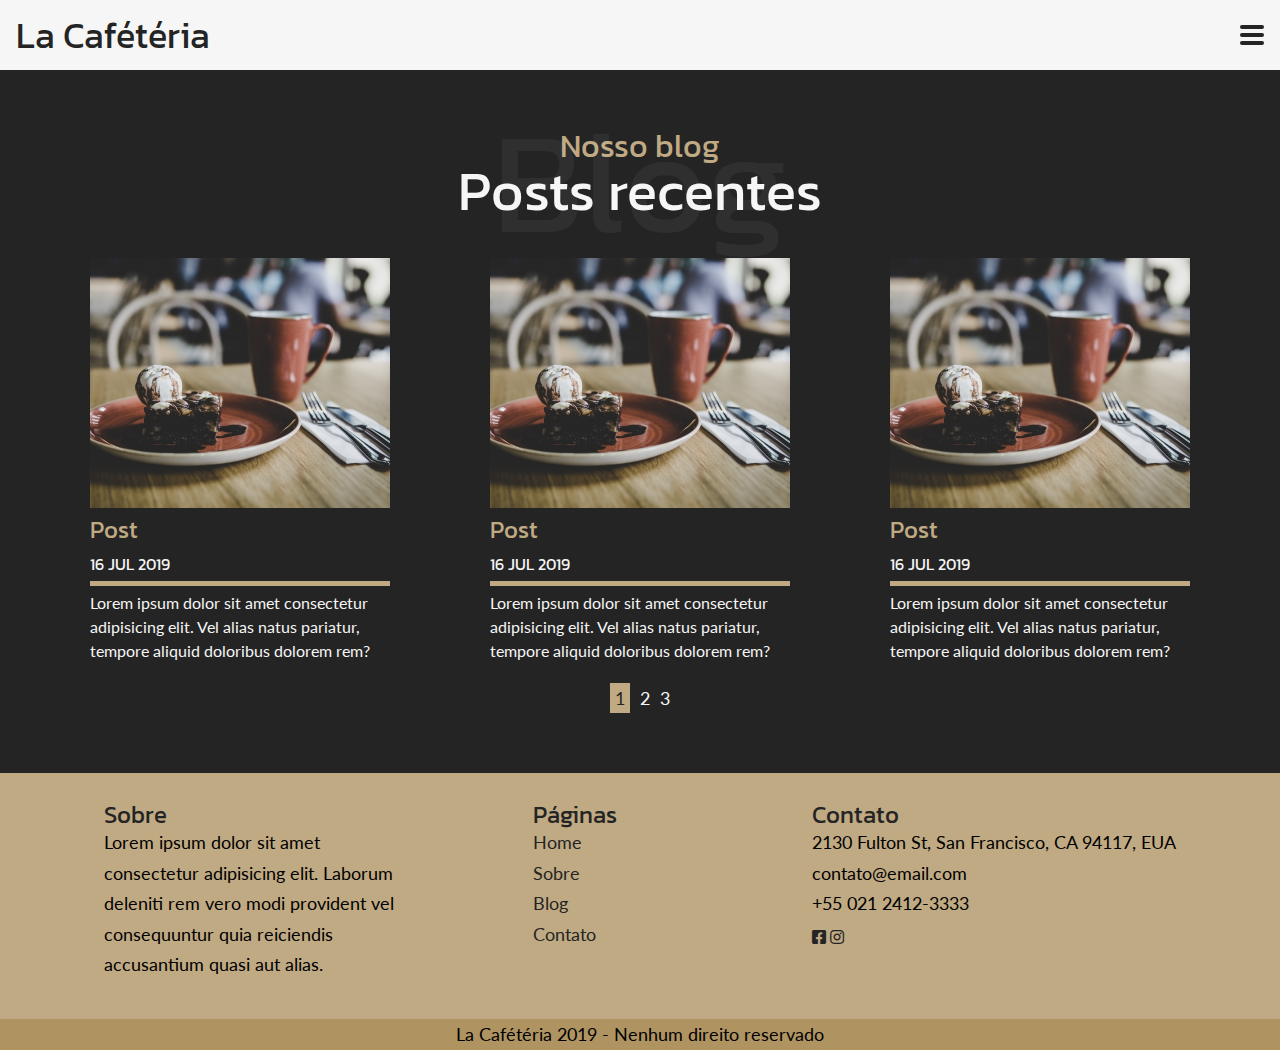
==== blog.html @ 03b00ef6 "Adicionando blog" ====
<!DOCTYPE html>
<html>
<head>
	<title>La Cafeteria</title>
	<meta name="description" content="La Cafeteria">
	<meta name="viewport" content="width=device-width, initial-scale=1">
	<link href="https://fonts.googleapis.com/css?family=Kanit:700|Lato&display=swap" rel="stylesheet">
	<link rel="stylesheet" href="https://use.fontawesome.com/releases/v5.8.1/css/all.css">
	<link rel="stylesheet" type="text/css" href="assets/css/style.css">
</head>
<body>
	<nav class="mobile-menu">
		<a class="logo" href="index.html">La Cafétéria</a>
		<a href="#" class="hamburger-wrapper">
			<div class="hamburger-menu"></div>
		</a>
		<div class="mobile-menu-overlay">
			<ul>
				<li><a href="index.html">Home</a></li>
				<li><a href="sobre.html">Sobre</a></li>
				<li><a href="blog.html">Blog</a></li>
				<li><a href="contato.html">Contato</a></li>
			</ul>
		</div>
    </nav>
    
    <section class="our-blog">
        <div class="container">
            <div class="recent-posts">
                <div class="title">
                    <h2>Nosso blog</h2>
                    <h3>Posts recentes</h3>
                    <h4>Blog</h4>
                </div>
                <div class="description">
                    <div class="posts">
                        <div class="posts-item">
                            <a href="#">
                                <div class="posts-item-wrapper">
                                    <div class="posts-item-img">
                                        <img src="assets/img/post.jpg" alt="post">
                                    </div>
                                </div>
                                <h4>Post</h4>
                                <p class="post-date">16 jul 2019</p>
                                <p>Lorem ipsum dolor sit amet consectetur adipisicing elit. Vel alias natus pariatur, tempore aliquid doloribus dolorem rem?</p>

                            </a>
                        </div>
                        <div class="posts-item">
                            <a href="#">
                                <div class="posts-item-wrapper">
                                    <div class="posts-item-img">
                                        <img src="assets/img/post.jpg" alt="post">
                                    </div>
                                </div>
                                <h4>Post</h4>
                                <p class="post-date">16 jul 2019</p>
                                <p>Lorem ipsum dolor sit amet consectetur adipisicing elit. Vel alias natus pariatur, tempore aliquid doloribus dolorem rem?</p>
                            </a>
                        </div>
                        <div class="posts-item">
                            <a href="#">
                                <div class="posts-item-wrapper">
                                    <div class="posts-item-img">
                                        <img src="assets/img/post.jpg" alt="post">
                                    </div>
                                </div>
                                <h4>Post</h4>
                                <p class="post-date">16 jul 2019</p>
                                <p>Lorem ipsum dolor sit amet consectetur adipisicing elit. Vel alias natus pariatur, tempore aliquid doloribus dolorem rem?</p>
                            </a>
                        </div>
                    </div>
                </div>
                <div class="paginate">
                    <a href="#" class="active"><p>1</p></a>
                    <a href="#"><p>2</p></a>
                    <a href="#"><p>3</p></a>
                </div>
            </div>
        </div>
    </section>

    <footer>
		<div class="footer">
			<div class="container">
				<div class="content">
					<div class="about footer-item">
						<h4>Sobre</h4>
						<p>Lorem ipsum dolor sit amet consectetur adipisicing elit. Laborum deleniti rem vero modi provident vel consequuntur quia reiciendis accusantium quasi aut alias.</p>
					</div>
					<div class="pages footer-item">
						<h4>Páginas</h4>
						<a href="index.html"><p>Home</p></a>
						<a href="sobre.html"><p>Sobre</p></a>
						<a href="blog.html"><p>Blog</p></a>
						<a href="contato.html"><p>Contato</p></a>
					</div>
					<div class="contact footer-item">
						<h4>Contato</h4>
						<p>2130 Fulton St, San Francisco, CA 94117, EUA</p>
						<p>contato@email.com</p>
						<p>+55 021 2412-3333</p>
						<div class="social">
							<a href="#" target="_blank"><i class="fab fa-facebook-square"></i></a>
							<a href="#" target="_blank"><i class="fab fa-instagram"></i></a>
						</div>
					</div>
				</div>
			</div>
		</div>
		<div id="copyright">
			<p>La Cafétéria 2019 - Nenhum direito reservado</p>
		</div>
	</footer>
	
</body>
<script src="assets/js/jquery-3.4.1.js"></script>
<script src="assets/js/menu-hamburguer.js"></script>
</html>
---- assets/css/style.css ----
/* http://meyerweb.com/eric/tools/css/reset/ 
   v2.0 | 20110126
   License: none (public domain)
*/
html, body, div, span, applet, object, iframe,
h1, h2, h3, h4, h5, h6, p, blockquote, pre,
a, abbr, acronym, address, big, cite, code,
del, dfn, em, img, ins, kbd, q, s, samp,
small, strike, strong, sub, sup, tt, var,
b, u, i, center,
dl, dt, dd, ol, ul, li,
fieldset, form, label, legend,
table, caption, tbody, tfoot, thead, tr, th, td,
article, aside, canvas, details, embed,
figure, figcaption, footer, header, hgroup,
menu, nav, output, ruby, section, summary,
time, mark, audio, video {
  margin: 0;
  padding: 0;
  border: 0;
  font-size: 100%;
  font: inherit;
  vertical-align: baseline;
}

/* HTML5 display-role reset for older browsers */
article, aside, details, figcaption, figure,
footer, header, hgroup, menu, nav, section {
  display: block;
}

body {
  line-height: 1;
}

ol, ul {
  list-style: none;
}

blockquote, q {
  quotes: none;
}

blockquote:before, blockquote:after,
q:before, q:after {
  content: '';
  content: none;
}

table {
  border-collapse: collapse;
  border-spacing: 0;
}

*, *::after, *::before {
  box-sizing: border-box;
}

.grid-1 {
  width: calc(8.33333% - 20px);
}

.grid-2 {
  width: calc(16.66667% - 20px);
}

.grid-3 {
  width: calc(25% - 20px);
}

.grid-4 {
  width: calc(33.33333% - 20px);
}

.grid-5 {
  width: calc(41.66667% - 20px);
}

.grid-6 {
  width: calc(50% - 20px);
}

.grid-7 {
  width: calc(58.33333% - 20px);
}

.grid-8 {
  width: calc(66.66667% - 20px);
}

.grid-9 {
  width: calc(75% - 20px);
}

.grid-10 {
  width: calc(83.33333% - 20px);
}

.grid-11 {
  width: calc(91.66667% - 20px);
}

.grid-12 {
  width: calc(100% - 20px);
}

[class^="grid-"] {
  float: left;
  min-height: 1px;
  margin-left: 10px;
  margin-right: 10px;
}

@media screen and (max-width: 759px) {
  [class^="grid-"] {
    width: 100%;
    float: none;
    margin-left: 0px;
    margin-right: 0px;
  }
}

.offset-1 {
  margin-left: calc(8.33333% + 10px);
}

.offset-2 {
  margin-left: calc(16.66667% + 10px);
}

.offset-3 {
  margin-left: calc(25% + 10px);
}

.offset-4 {
  margin-left: calc(33.33333% + 10px);
}

.offset-5 {
  margin-left: calc(41.66667% + 10px);
}

.offset-6 {
  margin-left: calc(50% + 10px);
}

.offset-7 {
  margin-left: calc(58.33333% + 10px);
}

.offset-8 {
  margin-left: calc(66.66667% + 10px);
}

.offset-9 {
  margin-left: calc(75% + 10px);
}

.offset-10 {
  margin-left: calc(83.33333% + 10px);
}

.offset-11 {
  margin-left: calc(91.66667% + 10px);
}

.offset-12 {
  margin-left: calc(100% + 10px);
}

@media screen and (max-width: 759px) {
  .offset-1, .offset-2, .offset-3, .offset-4, .offset-5, .offset-6, .offset-7, .offset-8, .offset-9, .offset-10, .offset-11, .offset-12 {
    margin-left: 0px;
  }
}

.container {
  max-width: 1200px;
  margin: 0 auto;
  position: relative;
}

@media screen and (min-width: 760px) and (max-width: 1199px) {
  .container {
    max-width: 760px;
  }
}

@media screen and (max-width: 759px) {
  .container {
    max-width: 480px;
    padding-left: 10px;
    padding-right: 10px;
  }
}

.container::after, .container::before {
  content: '';
  display: table;
  clear: both;
}

.row {
  position: relative;
  margin-left: -10px;
  margin-right: -10px;
}

@media screen and (max-width: 759px) {
  .row {
    margin-left: 0;
    margin-right: 0;
  }
}

.row::after, .row::before {
  content: '';
  display: table;
  clear: both;
}

nav.mobile-menu .mobile-menu-overlay, .main-msg .btn, .who-we-are .title h2, .who-we-are .title h3, .who-we-are .title h4, .who-we-are .description p, .services-item, .opening-hours .title h3, .our-menu .title h2, .our-menu .title h3, .our-menu .title h4, .our-menu .btn, .recent-posts .title h2, .recent-posts .title h3, .recent-posts .title h4, .recent-posts .btn, .clients .title h2, .clients .title h3, .clients .title h4, .footer, #copyright p, .contact-us .title h2, .contact-us .title h3, .contact-us .title h4, .contact-us form .btn, .contact-us .how-to-meet {
  text-align: center;
}

.drinks-item {
  text-align: left;
}

nav.mobile-menu .logo, .main-msg .btn, .our-menu .btn, .recent-posts .btn, .posts-item a, .paginate a, .footer a, .contact-us form .btn, .contact-us .how-to-meet .social a {
  text-decoration: none;
}

.posts-item .post-date {
  text-transform: uppercase;
}

.hamburger-menu:before, .hamburger-menu:after, .main-msg, .who-we-are .title h4, .our-menu .title h4, .recent-posts .title h4, .clients .title h4, .contact-us .title h4 {
  position: absolute;
}

.hamburger-menu, .who-we-are .title, .our-menu .title, .recent-posts .title, .clients .title, .contact-us .title {
  position: relative;
}

nav.mobile-menu .mobile-menu-overlay {
  position: fixed;
}

nav.mobile-menu, .services, .opening-hours, .drinks, .posts, .paginate {
  display: flex;
}

.hamburger-wrapper, .hamburger-menu, .main-msg .btn, .our-menu .btn, .recent-posts .btn, .contact-us form label, .contact-us form .btn {
  display: block;
}

nav.mobile-menu .mobile-menu-overlay {
  display: none;
}

.services, .opening-hours, .drinks, .posts, .paginate {
  flex-direction: row;
}

.services, .drinks, .posts {
  flex-flow: row wrap;
}

nav.mobile-menu {
  align-items: center;
}

.paginate {
  justify-content: center;
}

.services, .drinks, .posts {
  justify-content: space-around;
}

nav.mobile-menu, .opening-hours {
  justify-content: space-between;
}

nav.mobile-menu .mobile-menu-overlay ul {
  position: relative;
  top: 50%;
  transform: perspective(1px) translateY(-50%);
}

p {
  font-family: "Lato", sans-serif;
  font-size: 1.125em;
  line-height: 1.6875em;
}

.visible {
  display: block !important;
}

nav.mobile-menu {
  background: #f6f6f6;
  box-sizing: border-box;
  width: 100%;
  height: 70px;
  padding: 0 16px;
}

nav.mobile-menu .logo {
  font-family: "Kanit", sans-serif;
  font-size: 2.25em;
  color: #242424;
}

nav.mobile-menu .mobile-menu-overlay {
  z-index: 1000;
  width: 100%;
  height: 100vh;
  background: #f6f6f6;
  top: 0;
  left: 0;
}

nav.mobile-menu .mobile-menu-overlay ul {
  font-family: "Kanit", sans-serif;
  font-size: 1.5em;
  line-height: 36px;
}

nav.mobile-menu .mobile-menu-overlay ul li {
  margin-bottom: 24px;
}

nav.mobile-menu .mobile-menu-overlay ul li a {
  color: #242424;
  text-decoration: none;
  transition: .3s;
}

nav.mobile-menu .mobile-menu-overlay ul li a:hover {
  color: #c0aa83;
  transition: .3s;
}

.hamburger-menu, .hamburger-menu:after, .hamburger-menu:before {
  width: 24px;
  height: 4px;
  border-radius: 2px;
}

.hamburger-wrapper {
  padding: 12px 0;
  z-index: 1001;
}

.hamburger-menu {
  background: #242424;
  transition: all 0ms 200ms;
}

.hamburger-menu.animate {
  background: #f6f6f6;
}

.hamburger-menu:before {
  content: "";
  left: 0;
  bottom: 8px;
  background: #242424;
  transition: bottom 200ms 200ms cubic-bezier(0.23, 1, 0.32, 1), transform 200ms cubic-bezier(0.23, 1, 0.32, 1);
}

.hamburger-menu:after {
  content: "";
  left: 0;
  top: 8px;
  background: #242424;
  transition: top 200ms 200ms cubic-bezier(0.23, 1, 0.32, 1), transform 200ms cubic-bezier(0.23, 1, 0.32, 1);
}

.hamburger-menu.animate:after {
  top: 0;
  transform: rotate(45deg);
  transition: top 200ms cubic-bezier(0.23, 1, 0.32, 1), transform 200ms 200ms cubic-bezier(0.23, 1, 0.32, 1);
}

.hamburger-menu.animate:before {
  bottom: 0;
  transform: rotate(-45deg);
  transition: bottom 200ms cubic-bezier(0.23, 1, 0.32, 1), transform 200ms 200ms cubic-bezier(0.23, 1, 0.32, 1);
}

.header {
  background: linear-gradient(rgba(36, 36, 36, 0.4), rgba(36, 36, 36, 0.6)), url("../img/bg-header.jpg");
  background-attachment: fixed;
  background-position: center;
  background-repeat: no-repeat;
  background-size: cover;
  width: 100%;
  height: 100vh;
}

.main-msg {
  transform: translate(-50%, -50%);
  top: 50%;
  left: 50%;
  color: #f6f6f6;
  text-align: center;
}

.main-msg p {
  font-family: "Kanit", sans-serif;
  font-size: 7em;
  padding-bottom: 40px;
}

.main-msg .btn {
  font-family: "Kanit", sans-serif;
  font-size: 1.125em;
  max-width: 150px;
  vertical-align: middle;
  padding: 15px 10px;
  cursor: pointer;
  transition: .3s;
  background-color: #c0aa83;
  color: #f6f6f6;
  margin: 0 auto;
}

.main-msg .btn:hover {
  transition: .3s;
  background-color: #af9361;
}

.main-msg .btn:active {
  transform: translateY(2px);
}

@media screen and (min-width: 760px) and (max-width: 1199px) {
  .main-msg p {
    font-size: 5em;
    padding-bottom: 30px;
  }
}

@media screen and (max-width: 759px) {
  .main-msg p {
    font-size: 3em;
    padding-bottom: 20px;
  }
}

.about-us {
  margin-top: -40px;
  padding: 60px 0;
  background: url("../img/bg-bottom-header.png");
  background-position: 0 0;
  background-repeat: no-repeat;
}

.about-us .content {
  margin-top: 40px;
  background: url("../img/bg-about.png");
  background-position: 0 50%;
  background-repeat: no-repeat;
}

.who-we-are .title h2 {
  font-family: "Kanit", sans-serif;
  font-size: 2em;
  color: #242424;
}

@media screen and (max-width: 759px) {
  .who-we-are .title h2 {
    font-size: 1.5em;
  }
}

.who-we-are .title h3 {
  font-family: "Kanit", sans-serif;
  font-size: 3.5em;
  color: #c0aa83;
}

@media screen and (max-width: 759px) {
  .who-we-are .title h3 {
    font-size: 2.5em;
  }
}

.who-we-are .title h4 {
  font-family: "Kanit", sans-serif;
  font-size: 9em;
  transform: translateX(-50%);
  left: 50%;
  top: -20px;
  color: #242424;
  opacity: .05;
}

@media screen and (min-width: 760px) and (max-width: 1199px) {
  .who-we-are .title h4 {
    font-size: 7em;
  }
}

@media screen and (max-width: 759px) {
  .who-we-are .title h4 {
    font-size: 4.5em;
  }
}

.who-we-are .description {
  margin-top: 20px;
}

.services {
  padding: 20px 0;
}

.services-item {
  border: 5px solid #c0aa83;
  padding: 20px;
  margin: 20px 0;
  width: 240px;
  height: 300px;
  transition: .3s;
}

.services-item img {
  margin: 0 auto;
}

.services-item h4 {
  font-family: "Kanit", sans-serif;
  font-size: 1.5em;
  padding: 10px 0;
}

.services-item:hover {
  background: #c0aa83;
  transition: .3s;
}

@media screen and (max-width: 759px) {
  .opening-hours {
    flex-direction: column;
  }
}

.opening-hours .title h3 {
  font-family: "Kanit", sans-serif;
  font-size: 2em;
  color: #c0aa83;
  text-align: left;
  padding-bottom: 20px;
}

@media screen and (max-width: 759px) {
  .opening-hours .title h3 {
    font-size: 1.5em;
  }
}

@media screen and (max-width: 759px) {
  .opening-hours .title h3 {
    text-align: center;
  }
}

.opening-hours .description p {
  font-size: 1.5em;
  color: #c0aa83;
  font-family: "Kanit", sans-serif;
}

@media screen and (max-width: 759px) {
  .opening-hours .description p {
    text-align: center;
  }
}

.opening-hours .description span {
  color: #242424;
}

.opening-hours img {
  height: 400px;
  object-fit: cover;
}

@media screen and (min-width: 760px) and (max-width: 1199px) {
  .opening-hours img {
    height: 220px;
  }
}

@media screen and (max-width: 759px) {
  .opening-hours img {
    height: 220px;
    width: 90%;
    margin: 20px auto 0 auto;
  }
}

.our-drinks {
  padding: 60px 0;
  background: linear-gradient(rgba(192, 170, 131, 0.7), rgba(192, 170, 131, 0.8)), url("../img/bg-drinks.jpg");
  background-attachment: fixed;
  background-position: center;
  background-repeat: no-repeat;
  background-size: cover;
  height: 100vh;
  width: 100%;
}

.our-menu .title h2 {
  font-family: "Kanit", sans-serif;
  font-size: 2em;
  color: #f6f6f6;
}

@media screen and (max-width: 759px) {
  .our-menu .title h2 {
    font-size: 1.5em;
  }
}

.our-menu .title h3 {
  font-family: "Kanit", sans-serif;
  font-size: 3.5em;
  color: #242424;
}

@media screen and (max-width: 759px) {
  .our-menu .title h3 {
    font-size: 2.5em;
  }
}

.our-menu .title h4 {
  font-family: "Kanit", sans-serif;
  font-size: 9em;
  transform: translateX(-50%);
  left: 50%;
  top: -20px;
  color: #242424;
  opacity: .05;
}

@media screen and (min-width: 760px) and (max-width: 1199px) {
  .our-menu .title h4 {
    font-size: 7em;
  }
}

@media screen and (max-width: 759px) {
  .our-menu .title h4 {
    font-size: 4.5em;
  }
}

.our-menu .btn {
  font-family: "Kanit", sans-serif;
  font-size: 1.125em;
  max-width: 150px;
  vertical-align: middle;
  padding: 15px 10px;
  cursor: pointer;
  transition: .3s;
  background-color: #f6f6f6;
  color: #242424;
  margin: 0 auto;
}

.our-menu .btn:hover {
  transition: .3s;
  background-color: #dddddd;
}

.our-menu .btn:active {
  transform: translateY(2px);
}

.drinks {
  padding: 20px;
}

.drinks-item {
  border: 5px solid #f6f6f6;
  padding: 10px 20px 20px 20px;
  margin: 10px 0;
  width: 600px;
  transition: .3s;
}

.drinks-item h4 {
  font-family: "Kanit", sans-serif;
  font-size: 1.5em;
  padding: 10px 0;
}

.drinks-item p {
  font-size: 1em;
}

.drinks-item:hover {
  background: #f6f6f6;
  transition: .3s;
}

.our-blog {
  padding: 60px 0;
  background: #242424;
}

.recent-posts .title h2 {
  font-family: "Kanit", sans-serif;
  font-size: 2em;
  color: #c0aa83;
}

@media screen and (max-width: 759px) {
  .recent-posts .title h2 {
    font-size: 1.5em;
  }
}

.recent-posts .title h3 {
  font-family: "Kanit", sans-serif;
  font-size: 3.5em;
  color: #f6f6f6;
}

@media screen and (max-width: 759px) {
  .recent-posts .title h3 {
    font-size: 2.5em;
  }
}

.recent-posts .title h4 {
  font-family: "Kanit", sans-serif;
  font-size: 9em;
  transform: translateX(-50%);
  left: 50%;
  top: -20px;
  color: #f6f6f6;
  opacity: .05;
}

@media screen and (min-width: 760px) and (max-width: 1199px) {
  .recent-posts .title h4 {
    font-size: 7em;
  }
}

@media screen and (max-width: 759px) {
  .recent-posts .title h4 {
    font-size: 4.5em;
  }
}

.recent-posts .description {
  margin-top: 20px;
}

.recent-posts .btn {
  font-family: "Kanit", sans-serif;
  font-size: 1.125em;
  max-width: 150px;
  vertical-align: middle;
  padding: 15px 10px;
  cursor: pointer;
  transition: .3s;
  background-color: #c0aa83;
  color: #f6f6f6;
  margin: 0 auto;
}

.recent-posts .btn:hover {
  transition: .3s;
  background-color: #af9361;
}

.recent-posts .btn:active {
  transform: translateY(2px);
}

.posts-item {
  transition: all .3s ease;
  width: 300px;
  margin: 20px 0;
}

.posts-item img {
  object-fit: cover;
  width: 100%;
  height: 250px;
}

.posts-item h4 {
  font-family: "Kanit", sans-serif;
  font-size: 1.5em;
  color: #c0aa83;
  margin: 10px 0;
  transition: .3s;
}

.posts-item h4:hover {
  color: #f6f6f6;
  transition: .3s;
}

.posts-item p {
  font-family: "Lato", sans-serif;
  font-size: 1em;
  line-height: 1.5em;
  color: #f6f6f6;
}

.posts-item .post-date {
  border-bottom: 5px solid #c0aa83;
  margin-bottom: 5px;
  padding-bottom: 5px;
  font-family: "Kanit", sans-serif;
}

.posts-item .posts-item-wrapper {
  overflow: hidden;
  position: relative;
  width: 100%;
  height: 250px;
}

.posts-item .posts-item-wrapper:before {
  content: '';
  display: block;
  position: absolute;
  top: 0;
  left: 0;
  transition: all .3s ease;
  opacity: .4;
  z-index: 10;
  pointer-events: none;
  width: 100%;
  height: 250px;
}

.posts-item .posts-item-img {
  overflow: hidden;
  transition: all .3s ease;
  position: relative;
}

.posts-item:hover .posts-item-img img {
  transform: scale(1.05);
  transition: all .3s ease-in;
}

.paginate a {
  color: #f6f6f6;
  margin: 0 5px;
}

.paginate .active {
  background: #c0aa83;
  color: #242424;
  padding: 0 5px;
}

.our-clients {
  padding: 60px 0;
  background: #f6f6f6;
}

.clients .title h2 {
  font-family: "Kanit", sans-serif;
  font-size: 2em;
  color: #242424;
}

@media screen and (max-width: 759px) {
  .clients .title h2 {
    font-size: 1.5em;
  }
}

.clients .title h3 {
  font-family: "Kanit", sans-serif;
  font-size: 3.5em;
  color: #c0aa83;
}

@media screen and (max-width: 759px) {
  .clients .title h3 {
    font-size: 2.5em;
  }
}

.clients .title h4 {
  font-family: "Kanit", sans-serif;
  font-size: 9em;
  transform: translateX(-50%);
  left: 50%;
  top: -20px;
  color: #242424;
  opacity: .05;
}

@media screen and (min-width: 760px) and (max-width: 1199px) {
  .clients .title h4 {
    font-size: 7em;
  }
}

@media screen and (max-width: 759px) {
  .clients .title h4 {
    font-size: 4.5em;
  }
}

.footer {
  padding: 30px 0;
  background: #c0aa83;
}

.footer h4 {
  font-family: "Kanit", sans-serif;
  font-size: 1.5em;
  color: #242424;
}

.footer a {
  color: #242424;
  transition: .3s;
}

.footer a:hover {
  color: #f6f6f6;
  transition: .3s;
}

.footer .footer-item {
  margin-bottom: 10px;
}

.footer .social {
  margin-top: 10px;
}

@media screen and (min-width: 1200px) {
  .footer .content {
    display: flex;
    flex-direction: row;
    flex-flow: row wrap;
    justify-content: space-around;
    text-align: left;
  }
  .footer .about {
    width: 300px;
  }
  .footer .pages {
    width: 150px;
  }
}

#copyright {
  background: #af9361;
}

.contact-us {
  padding: 60px 0;
  background: linear-gradient(rgba(192, 170, 131, 0.7), rgba(192, 170, 131, 0.8));
}

.contact-us .title h2 {
  font-family: "Kanit", sans-serif;
  font-size: 2em;
  color: #f6f6f6;
}

@media screen and (max-width: 759px) {
  .contact-us .title h2 {
    font-size: 1.5em;
  }
}

.contact-us .title h3 {
  font-family: "Kanit", sans-serif;
  font-size: 3.5em;
  color: #242424;
}

@media screen and (max-width: 759px) {
  .contact-us .title h3 {
    font-size: 2.5em;
  }
}

.contact-us .title h4 {
  font-family: "Kanit", sans-serif;
  font-size: 9em;
  transform: translateX(-50%);
  left: 50%;
  top: -20px;
  color: #242424;
  opacity: .05;
}

@media screen and (min-width: 760px) and (max-width: 1199px) {
  .contact-us .title h4 {
    font-size: 7em;
  }
}

@media screen and (max-width: 759px) {
  .contact-us .title h4 {
    font-size: 4.5em;
  }
}

.contact-us .description {
  display: flex;
  flex-direction: column;
  justify-content: space-between;
}

@media screen and (min-width: 1200px) {
  .contact-us .description {
    flex-direction: row;
  }
}

.contact-us form {
  margin-top: 20px;
}

@media screen and (min-width: 1200px) {
  .contact-us form {
    width: 600px;
  }
}

.contact-us form label {
  font-family: "Kanit", sans-serif;
  font-size: 1.125em;
  color: #242424;
  margin: 10px 0;
}

.contact-us form input[type="text"], .contact-us form input[type="email"], .contact-us form textarea {
  font-family: "Lato", sans-serif;
  font-size: 1.125em;
  line-height: 1.6875em;
  color: #242424;
  width: 100%;
  padding: 0 5px;
  height: 40px;
  border: 2px solid #f6f6f6;
  background: #f6f6f6;
}

.contact-us form input[type="text"]:hover, .contact-us form input[type="text"]:focus, .contact-us form input[type="email"]:hover, .contact-us form input[type="email"]:focus, .contact-us form textarea:hover, .contact-us form textarea:focus {
  border-color: #dddddd;
  outline: none;
}

.contact-us form textarea {
  height: 120px;
}

.contact-us form .btn {
  font-family: "Kanit", sans-serif;
  font-size: 1.125em;
  max-width: 150px;
  vertical-align: middle;
  padding: 15px 10px;
  cursor: pointer;
  transition: .3s;
  background-color: #f6f6f6;
  color: #242424;
  border: none;
  width: 150px;
  line-height: 1.125em;
  margin-top: 20px;
}

.contact-us form .btn:hover {
  transition: .3s;
  background-color: #dddddd;
}

.contact-us form .btn:active {
  transform: translateY(2px);
}

.contact-us .how-to-meet {
  margin-top: 20px;
}

@media screen and (min-width: 1200px) {
  .contact-us .how-to-meet {
    text-align: left;
  }
}

.contact-us .how-to-meet h3 {
  font-family: "Kanit", sans-serif;
  font-size: 1.5em;
}

.contact-us .how-to-meet .social {
  margin-top: 10px;
}

.contact-us .how-to-meet .social a {
  color: #242424;
  font-size: 1.5em;
  transition: .3s;
}

.contact-us .how-to-meet .social a:hover {
  color: #f6f6f6;
  transition: .3s;
}

.mapouter {
  text-align: right;
  height: 500px;
  width: 100%;
  margin: 0px auto;
}

.mapouter #gmap_canvas {
  height: 500px;
  width: 100%;
}

@media screen and (min-width: 760px) and (max-width: 1199px) {
  .mapouter #gmap_canvas {
    height: 400px !important;
  }
}

@media screen and (max-width: 759px) {
  .mapouter #gmap_canvas {
    height: 400px !important;
  }
}

.mapouter .gmap_canvas {
  overflow: hidden;
  background: none !important;
  height: 500px;
  width: 100%;
}

@media screen and (min-width: 760px) and (max-width: 1199px) {
  .mapouter .gmap_canvas {
    height: 400px !important;
  }
}

@media screen and (max-width: 759px) {
  .mapouter .gmap_canvas {
    height: 400px !important;
  }
}

@media screen and (min-width: 760px) and (max-width: 1199px) {
  .mapouter {
    height: 400px !important;
  }
}

@media screen and (max-width: 759px) {
  .mapouter {
    height: 400px !important;
  }
}
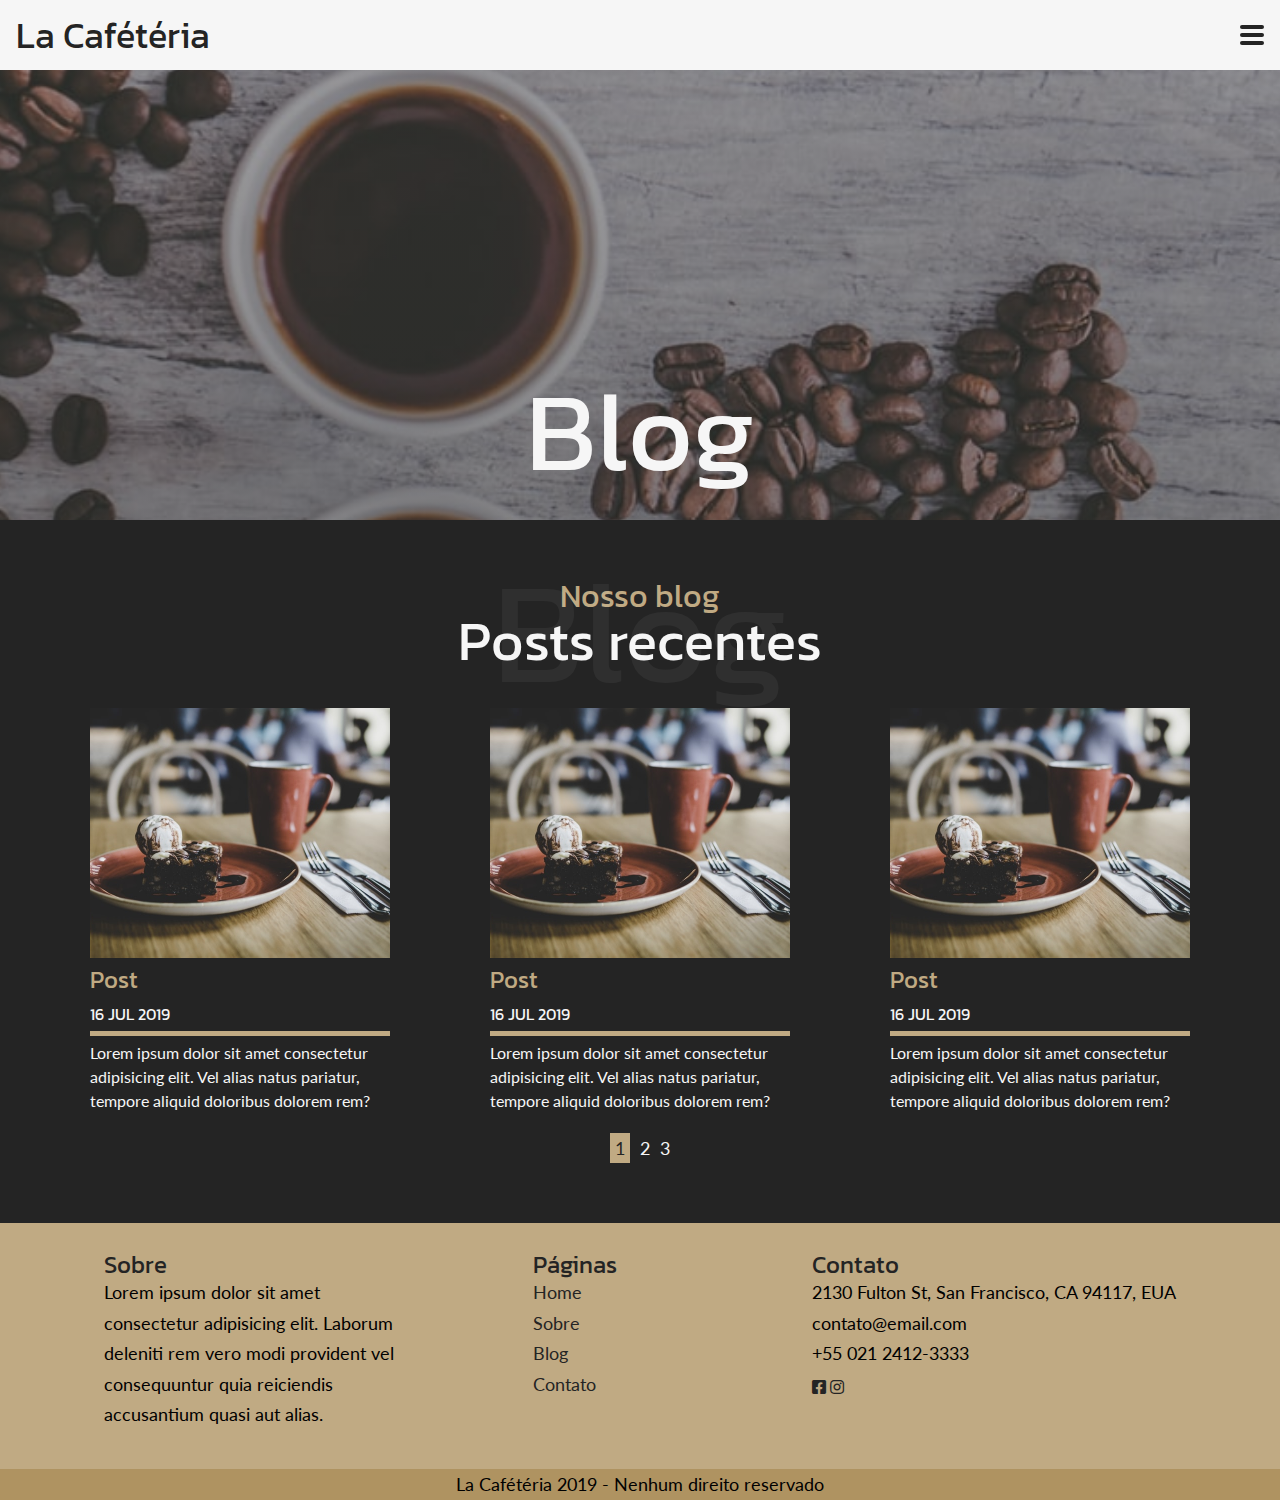
==== commit 4e35ba1d: "Adicionando header em todas paginas" ====
--- a/blog.html
+++ b/blog.html
@@ -24,6 +24,12 @@
 		</div>
     </nav>
     
+    <section class="header-pages">
+        <div class="main-msg">
+            <p>Blog</p>
+        </div>
+    </section>
+
     <section class="our-blog">
         <div class="container">
             <div class="recent-posts">
--- a/assets/css/style.css
+++ b/assets/css/style.css
@@ -219,7 +219,7 @@
   clear: both;
 }
 
-nav.mobile-menu .mobile-menu-overlay, .main-msg .btn, .who-we-are .title h2, .who-we-are .title h3, .who-we-are .title h4, .who-we-are .description p, .services-item, .opening-hours .title h3, .our-menu .title h2, .our-menu .title h3, .our-menu .title h4, .our-menu .btn, .recent-posts .title h2, .recent-posts .title h3, .recent-posts .title h4, .recent-posts .btn, .clients .title h2, .clients .title h3, .clients .title h4, .footer, #copyright p, .contact-us .title h2, .contact-us .title h3, .contact-us .title h4, .contact-us form .btn, .contact-us .how-to-meet {
+nav.mobile-menu .mobile-menu-overlay, .main-msg .btn, .who-we-are .title h2, .our-values .title h2, .our-mission .title h2, .who-we-are .title h3, .our-values .title h3, .our-mission .title h3, .who-we-are .title h4, .our-values .title h4, .our-mission .title h4, .who-we-are .description p, .our-values .description p, .our-mission .description p, .values-item, .opening-hours .title h3, .our-menu .title h2, .our-menu .title h3, .our-menu .title h4, .our-menu .btn, .recent-posts .title h2, .recent-posts .title h3, .recent-posts .title h4, .recent-posts .btn, .footer, #copyright p, .contact-us .title h2, .contact-us .title h3, .contact-us .title h4, .contact-us form .btn, .contact-us .how-to-meet {
   text-align: center;
 }
 
@@ -235,11 +235,11 @@
   text-transform: uppercase;
 }
 
-.hamburger-menu:before, .hamburger-menu:after, .main-msg, .who-we-are .title h4, .our-menu .title h4, .recent-posts .title h4, .clients .title h4, .contact-us .title h4 {
+.hamburger-menu:before, .hamburger-menu:after, .main-msg, .who-we-are .title h4, .our-values .title h4, .our-mission .title h4, .our-menu .title h4, .recent-posts .title h4, .contact-us .title h4 {
   position: absolute;
 }
 
-.hamburger-menu, .who-we-are .title, .our-menu .title, .recent-posts .title, .clients .title, .contact-us .title {
+.hamburger-menu, .who-we-are .title, .our-values .title, .our-mission .title, .our-menu .title, .recent-posts .title, .contact-us .title {
   position: relative;
 }
 
@@ -247,7 +247,7 @@
   position: fixed;
 }
 
-nav.mobile-menu, .services, .opening-hours, .drinks, .posts, .paginate {
+nav.mobile-menu, .values, .opening-hours, .drinks, .posts, .paginate {
   display: flex;
 }
 
@@ -259,11 +259,11 @@
   display: none;
 }
 
-.services, .opening-hours, .drinks, .posts, .paginate {
+.values, .opening-hours, .drinks, .posts, .paginate {
   flex-direction: row;
 }
 
-.services, .drinks, .posts {
+.values, .drinks, .posts {
   flex-flow: row wrap;
 }
 
@@ -275,7 +275,7 @@
   justify-content: center;
 }
 
-.services, .drinks, .posts {
+.values, .drinks, .posts {
   justify-content: space-around;
 }
 
@@ -401,6 +401,16 @@
   height: 100vh;
 }
 
+.header-pages {
+  background: linear-gradient(rgba(36, 36, 36, 0.4), rgba(36, 36, 36, 0.6)), url("../img/bg-header-pages.jpg");
+  background-attachment: fixed;
+  background-position: center;
+  background-repeat: no-repeat;
+  background-size: cover;
+  width: 100%;
+  height: 50vh;
+}
+
 .main-msg {
   transform: translate(-50%, -50%);
   top: 50%;
@@ -451,46 +461,49 @@
   }
 }
 
-.about-us {
+.bg-bottom-header {
   margin-top: -40px;
-  padding: 60px 0;
+  margin-bottom: 40px;
   background: url("../img/bg-bottom-header.png");
   background-position: 0 0;
   background-repeat: no-repeat;
 }
 
+.about-us {
+  padding: 60px 0;
+}
+
 .about-us .content {
-  margin-top: 40px;
   background: url("../img/bg-about.png");
   background-position: 0 50%;
   background-repeat: no-repeat;
 }
 
-.who-we-are .title h2 {
+.who-we-are .title h2, .our-values .title h2, .our-mission .title h2 {
   font-family: "Kanit", sans-serif;
   font-size: 2em;
   color: #242424;
 }
 
 @media screen and (max-width: 759px) {
-  .who-we-are .title h2 {
+  .who-we-are .title h2, .our-values .title h2, .our-mission .title h2 {
     font-size: 1.5em;
   }
 }
 
-.who-we-are .title h3 {
+.who-we-are .title h3, .our-values .title h3, .our-mission .title h3 {
   font-family: "Kanit", sans-serif;
   font-size: 3.5em;
   color: #c0aa83;
 }
 
 @media screen and (max-width: 759px) {
-  .who-we-are .title h3 {
+  .who-we-are .title h3, .our-values .title h3, .our-mission .title h3 {
     font-size: 2.5em;
   }
 }
 
-.who-we-are .title h4 {
+.who-we-are .title h4, .our-values .title h4, .our-mission .title h4 {
   font-family: "Kanit", sans-serif;
   font-size: 9em;
   transform: translateX(-50%);
@@ -501,26 +514,31 @@
 }
 
 @media screen and (min-width: 760px) and (max-width: 1199px) {
-  .who-we-are .title h4 {
+  .who-we-are .title h4, .our-values .title h4, .our-mission .title h4 {
     font-size: 7em;
   }
 }
 
 @media screen and (max-width: 759px) {
-  .who-we-are .title h4 {
+  .who-we-are .title h4, .our-values .title h4, .our-mission .title h4 {
     font-size: 4.5em;
   }
 }
 
-.who-we-are .description {
+.who-we-are .description, .our-values .description, .our-mission .description {
   margin-top: 20px;
 }
 
-.services {
-  padding: 20px 0;
-}
-
-.services-item {
+.values-mission {
+  padding: 60px 0;
+  background: #f6f6f6;
+}
+
+.our-mission {
+  margin-top: 20px;
+}
+
+.values-item {
   border: 5px solid #c0aa83;
   padding: 20px;
   margin: 20px 0;
@@ -529,19 +547,23 @@
   transition: .3s;
 }
 
-.services-item img {
+.values-item img {
   margin: 0 auto;
 }
 
-.services-item h4 {
+.values-item h4 {
   font-family: "Kanit", sans-serif;
   font-size: 1.5em;
   padding: 10px 0;
 }
 
-.services-item:hover {
+.values-item:hover {
   background: #c0aa83;
   transition: .3s;
+}
+
+.opening-hours {
+  margin-top: 20px;
 }
 
 @media screen and (max-width: 759px) {
@@ -870,57 +892,6 @@
   padding: 0 5px;
 }
 
-.our-clients {
-  padding: 60px 0;
-  background: #f6f6f6;
-}
-
-.clients .title h2 {
-  font-family: "Kanit", sans-serif;
-  font-size: 2em;
-  color: #242424;
-}
-
-@media screen and (max-width: 759px) {
-  .clients .title h2 {
-    font-size: 1.5em;
-  }
-}
-
-.clients .title h3 {
-  font-family: "Kanit", sans-serif;
-  font-size: 3.5em;
-  color: #c0aa83;
-}
-
-@media screen and (max-width: 759px) {
-  .clients .title h3 {
-    font-size: 2.5em;
-  }
-}
-
-.clients .title h4 {
-  font-family: "Kanit", sans-serif;
-  font-size: 9em;
-  transform: translateX(-50%);
-  left: 50%;
-  top: -20px;
-  color: #242424;
-  opacity: .05;
-}
-
-@media screen and (min-width: 760px) and (max-width: 1199px) {
-  .clients .title h4 {
-    font-size: 7em;
-  }
-}
-
-@media screen and (max-width: 759px) {
-  .clients .title h4 {
-    font-size: 4.5em;
-  }
-}
-
 .footer {
   padding: 30px 0;
   background: #c0aa83;
